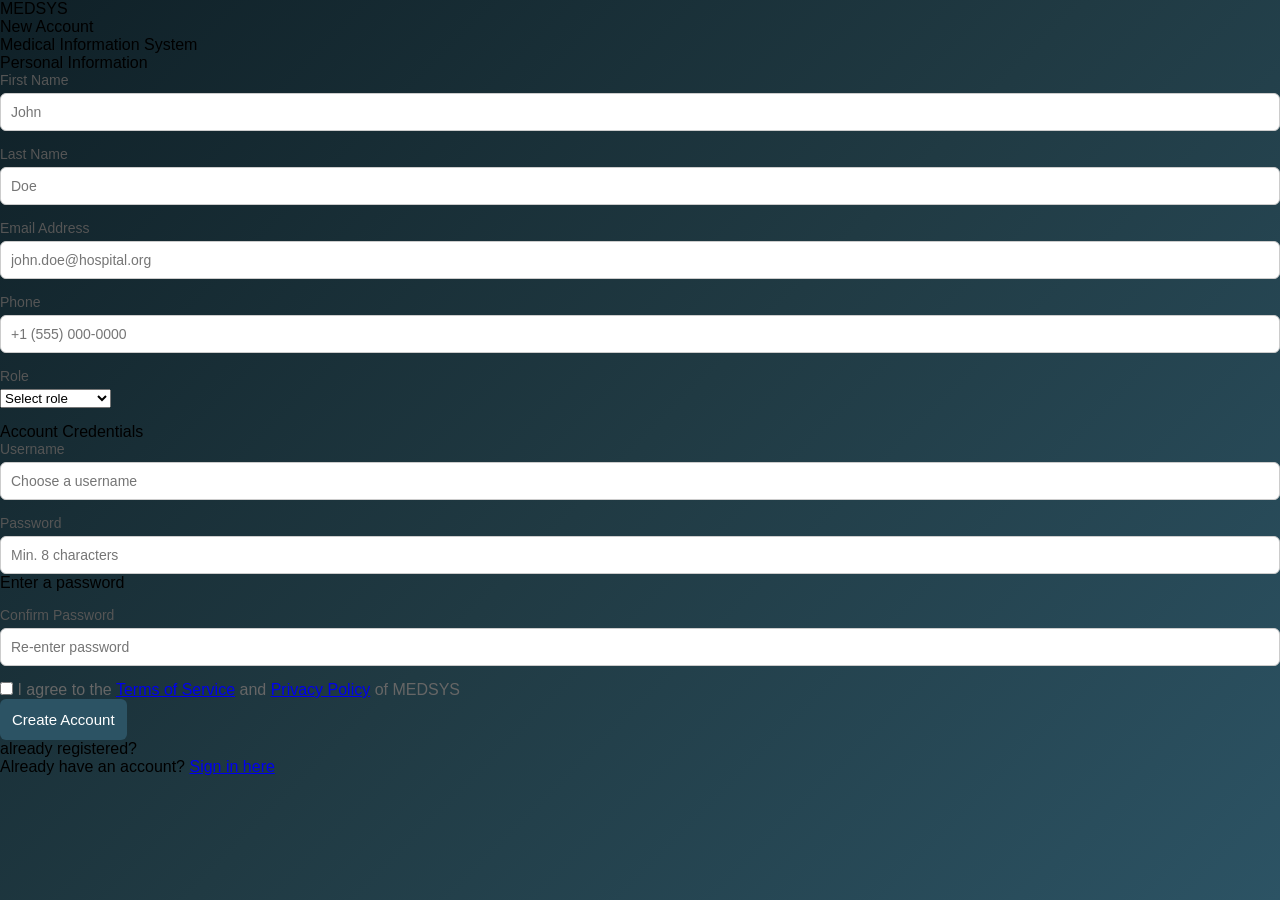
==== register.html @ c2a3234a "frontend changes" ====
<!DOCTYPE html>
<html lang="en">
<head>
      <link rel="stylesheet" href="style.css">
  <meta charset="UTF-8">
  <meta name="viewport" content="width=device-width, initial-scale=1.0">
  <title>MEDSYS – Register</title>
  <link href="https://fonts.googleapis.com/css2?family=DM+Serif+Display&family=DM+Sans:wght@300;400;500&display=swap" rel="stylesheet">
</head>
<body>
  <div class="card">
    <div class="card-header">
      <div class="logo">
        <div class="cross"></div>
        <span class="brand">MEDSYS</span>
        <div class="header-right">
          <div class="header-title">New Account</div>
        </div>
      </div>
      <div class="sub">Medical Information System</div>
    </div>

    <div class="card-body">
      <form action="#" method="post">

        <!-- Personal Info -->
        <div class="section-title">Personal Information</div>

        <div class="grid-2">
          <div class="field">
            <label for="firstname">First Name</label>
            <input type="text" id="firstname" name="firstname" placeholder="John" required>
          </div>
          <div class="field">
            <label for="lastname">Last Name</label>
            <input type="text" id="lastname" name="lastname" placeholder="Doe" required>
          </div>
        </div>

        <div class="field">
          <label for="email">Email Address</label>
          <input type="email" id="email" name="email" placeholder="john.doe@hospital.org" required>
        </div>

        <div class="grid-2">
          <div class="field">
            <label for="phone">Phone</label>
            <input type="tel" id="phone" name="phone" placeholder="+1 (555) 000-0000">
          </div>
          <div class="field">
            <label for="role">Role</label>
            <select id="role" name="role" required>
              <option value="" disabled selected>Select role</option>
              <option>Doctor</option>
              <option>Nurse</option>
              <option>Administrator</option>
              <option>Pharmacist</option>
              <option>Lab Technician</option>
              <option>Receptionist</option>
            </select>
          </div>
        </div>

        <!-- Account Info -->
        <div class="section-title spacer">Account Credentials</div>

        <div class="field">
          <label for="username">Username</label>
          <input type="text" id="username" name="username" placeholder="Choose a username" required>
        </div>

        <div class="field">
          <label for="password">Password</label>
          <input type="password" id="password" name="password" placeholder="Min. 8 characters" required oninput="updateStrength(this.value)">
          <div class="strength-bar"><div class="strength-fill" id="strength-fill"></div></div>
          <div class="password-hint" id="strength-label">Enter a password</div>
        </div>

        <div class="field">
          <label for="confirm">Confirm Password</label>
          <input type="password" id="confirm" name="confirm" placeholder="Re-enter password" required>
        </div>
        <div class="terms">
          <input type="checkbox" id="terms" required>
          <label for="terms" style="text-transform:none; letter-spacing:0; font-weight:400; color:#666;">
            I agree to the <a href="#">Terms of Service</a> and <a href="#">Privacy Policy</a> of MEDSYS
          </label>
        </div>

        <button type="submit" class="btn">Create Account</button>
      </form>

      <div class="divider">
        <div class="divider-line"></div>
        <span class="divider-text">already registered?</span>
        <div class="divider-line"></div>
      </div>

      <div class="login-text">
        Already have an account? <a href="login.html">Sign in here</a>
      </div>
    </div>
  </div>

  <script>
    function updateStrength(val) {
      const fill = document.getElementById('strength-fill');
      const label = document.getElementById('strength-label');
      let score = 0;
      if (val.length >= 8) score++;
      if (/[A-Z]/.test(val)) score++;
      if (/[0-9]/.test(val)) score++;
      if (/[^A-Za-z0-9]/.test(val)) score++;
      const levels = [
        { w: '0%',   bg: '#eee',    text: 'Enter a password' },
        { w: '25%',  bg: '#e74c3c', text: 'Weak' },
        { w: '50%',  bg: '#f39c12', text: 'Fair' },
        { w: '75%',  bg: '#3498db', text: 'Good' },
        { w: '100%', bg: '#2ecc71', text: 'Strong' },
      ];
      const l = val.length === 0 ? levels[0] : levels[score] || levels[1];
      fill.style.width = l.w;
      fill.style.background = l.bg;
      label.textContent = l.text;
      label.style.color = l.bg === '#eee' ? '#aaa' : l.bg;
    }
  </script>
</body>
</html>
---- style.css ----
/* =============================================
   RESET
============================================= */
*,
*::before,
*::after {
    box-sizing: border-box;
    margin: 0;
    padding: 0;
}

/* =============================================
   GLOBAL BODY (DEFAULT FOR ALL PAGES)
============================================= */
body {
    font-family: 'DM Sans', Arial, sans-serif;
    background: #f0f2f5;
}

/* =============================================
   NAVBAR
============================================= */
.navbar {
    display: flex;
    align-items: center;
    background-color: black;
    padding: 0 20px;
    height: 150px;
}

.logo img {
    height: 150px;
    width: auto;
    display: block;
}

.nav-links {
    list-style: none;
    display: flex;
    flex-grow: 1;
    justify-content: center;
}

.nav-links li {
    position: relative;
    margin: 0 15px;
}

.nav-links a {
    color: white;
    text-decoration: none;
    padding: 15px 10px;
}

.nav-links a:hover,
.nav-links a.active {
    color: gold;
}

.login-btn {
    margin-left: auto;
}

.dropdown-content {
    display: none;
    position: absolute;
    background-color: #333;
    min-width: 160px;
    top: 100%;
}

.dropdown-content a {
    padding: 12px 16px;
    display: block;
    border-bottom: 1px solid #444;
}

.nav-links li:hover .dropdown-content {
    display: block;
}

/* =============================================
   HERO
============================================= */
.hero {
    text-align: center;
    padding: 80px 20px;
    background: #f4f4f4;
}

/* =============================================
   FEATURES
============================================= */
.features {
    padding: 60px 10%;
    text-align: center;
}

.features-grid {
    display: grid;
    grid-template-columns: repeat(auto-fit, minmax(220px, 1fr));
    gap: 25px;
}

/* =============================================
   STATS
============================================= */
.stats {
    background: black;
    color: gold;
    display: flex;
    justify-content: space-around;
    padding: 40px 0;
}

/* =============================================
   FOOTER
============================================= */
.footer-main {
    background: #111;
    color: #ccc;
    padding: 50px 10%;
}

/* =============================================
   AUTH PAGES (IMPORTANT FIX)
   Apply ONLY when class="auth-body" is used
============================================= */
.auth-body {
    background: #0a1628;
    height: 100vh;
    display: flex;
    justify-content: center;
    align-items: center;
}

.auth-card {
    background: white;
    border-radius: 14px;
    width: 420px;
    box-shadow: 0 24px 60px rgba(0,0,0,0.5);
    padding: 20px;
}

/* =============================================
   RESPONSIVE
============================================= */
@media (max-width: 768px) {
    .navbar {
        height: auto;
        flex-wrap: wrap;
    }

    .nav-links {
        flex-wrap: wrap;
        justify-content: flex-start;
    }

    .features-grid {
        grid-template-columns: 1fr;
    }
}
/* Reset */
* {
    margin: 0;
    padding: 0;
    box-sizing: border-box;
}

/* Page background */
body {
    font-family: 'Segoe UI', Arial, sans-serif;
    background: linear-gradient(135deg, #0f2027, #203a43, #2c5364);
    height: 100vh;
}

/* Center the card */
.auth-page {
    display: flex;
    justify-content: center;
    align-items: center;
    height: 100%;
}

/* Card box */
.auth-card {
    background: #ffffff;
    width: 350px;
    padding: 30px 25px;
    border-radius: 12px;
    box-shadow: 0 10px 25px rgba(0, 0, 0, 0.2);
}

/* Header */
.card-header h2 {
    text-align: center;
    margin-bottom: 20px;
    color: #333;
}

/* Form body */
.card-body {
    display: flex;
    flex-direction: column;
}

/* Input fields */
.field {
    margin-bottom: 15px;
}

.field label {
    display: block;
    margin-bottom: 5px;
    font-size: 14px;
    color: #555;
}

.field input {
    width: 100%;
    padding: 10px;
    border: 1px solid #ccc;
    border-radius: 6px;
    font-size: 14px;
    transition: 0.3s;
}

.field input:focus {
    border-color: #2c5364;
    outline: none;
}

/* Button */
.btn {
    padding: 12px;
    background: #2c5364;
    color: #fff;
    border: none;
    border-radius: 6px;
    font-size: 15px;
    cursor: pointer;
    transition: 0.3s;
}

.btn:hover {
    background: #1a3c4a;
}

/* Register text */
.register-text {
    margin-top: 15px;
    text-align: center;
    font-size: 14px;
}

.register-text a {
    color: #2c5364;
    text-decoration: none;
    font-weight: bold;
}

.register-text a:hover {
    text-decoration: underline;
}
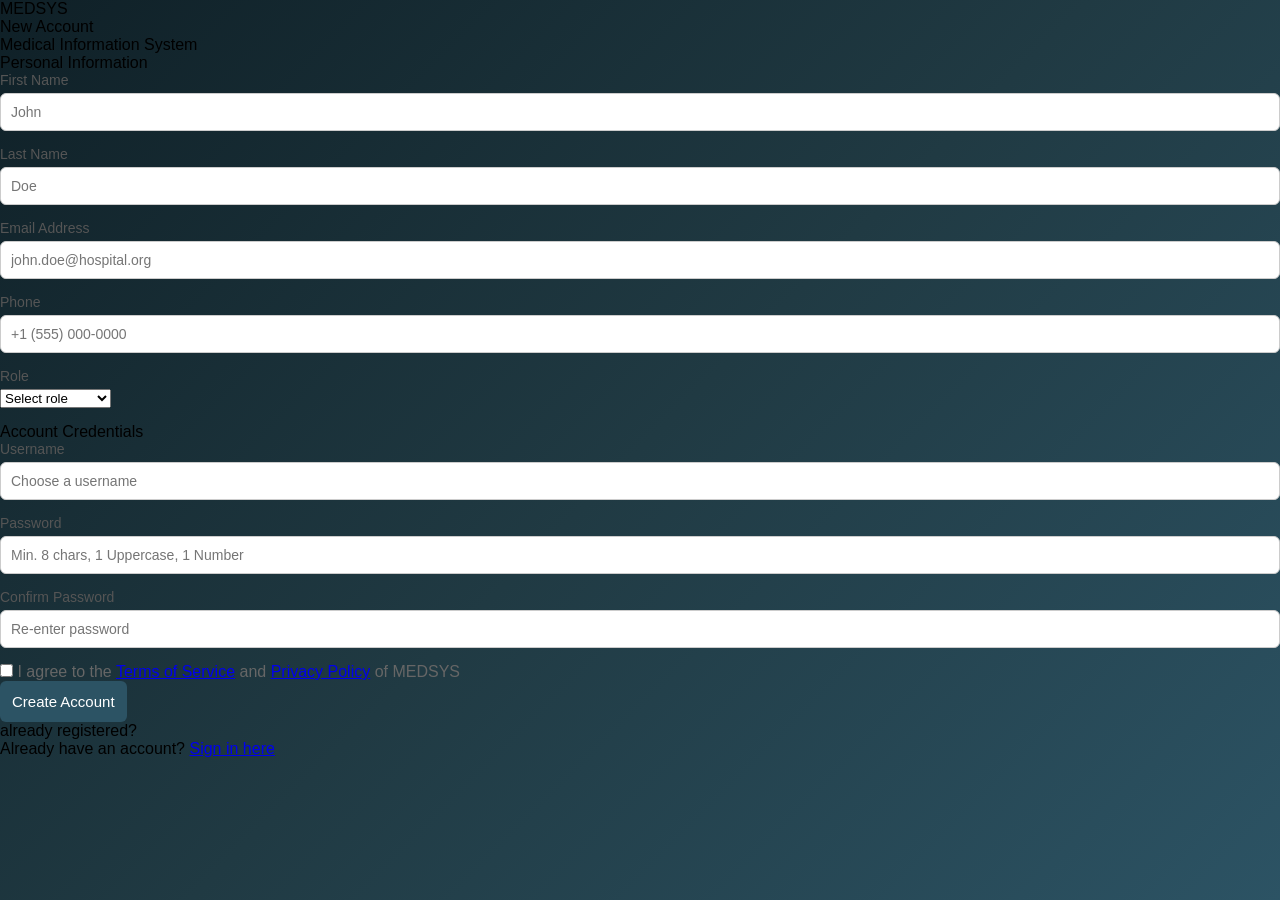
==== commit 92416a1e: "css features div fix" ====
--- a/register.html
+++ b/register.html
@@ -1,7 +1,7 @@
 <!DOCTYPE html>
 <html lang="en">
 <head>
-      <link rel="stylesheet" href="style.css">
+  <link rel="stylesheet" href="style.css">
   <meta charset="UTF-8">
   <meta name="viewport" content="width=device-width, initial-scale=1.0">
   <title>MEDSYS – Register</title>
@@ -21,9 +21,8 @@
     </div>
 
     <div class="card-body">
-      <form action="#" method="post">
+      <form action="/submit-registration" method="post">
 
-        <!-- Personal Info -->
         <div class="section-title">Personal Information</div>
 
         <div class="grid-2">
@@ -61,7 +60,6 @@
           </div>
         </div>
 
-        <!-- Account Info -->
         <div class="section-title spacer">Account Credentials</div>
 
         <div class="field">
@@ -71,15 +69,21 @@
 
         <div class="field">
           <label for="password">Password</label>
-          <input type="password" id="password" name="password" placeholder="Min. 8 characters" required oninput="updateStrength(this.value)">
-          <div class="strength-bar"><div class="strength-fill" id="strength-fill"></div></div>
-          <div class="password-hint" id="strength-label">Enter a password</div>
+          <input 
+            type="password" 
+            id="password" 
+            name="password" 
+            placeholder="Min. 8 chars, 1 Uppercase, 1 Number" 
+            required 
+            pattern="(?=.*\d)(?=.*[a-z])(?=.*[A-Z]).{8,}"
+            title="Must contain at least one number and one uppercase and lowercase letter, and at least 8 or more characters">
         </div>
 
         <div class="field">
           <label for="confirm">Confirm Password</label>
           <input type="password" id="confirm" name="confirm" placeholder="Re-enter password" required>
         </div>
+
         <div class="terms">
           <input type="checkbox" id="terms" required>
           <label for="terms" style="text-transform:none; letter-spacing:0; font-weight:400; color:#666;">
@@ -101,29 +105,5 @@
       </div>
     </div>
   </div>
-
-  <script>
-    function updateStrength(val) {
-      const fill = document.getElementById('strength-fill');
-      const label = document.getElementById('strength-label');
-      let score = 0;
-      if (val.length >= 8) score++;
-      if (/[A-Z]/.test(val)) score++;
-      if (/[0-9]/.test(val)) score++;
-      if (/[^A-Za-z0-9]/.test(val)) score++;
-      const levels = [
-        { w: '0%',   bg: '#eee',    text: 'Enter a password' },
-        { w: '25%',  bg: '#e74c3c', text: 'Weak' },
-        { w: '50%',  bg: '#f39c12', text: 'Fair' },
-        { w: '75%',  bg: '#3498db', text: 'Good' },
-        { w: '100%', bg: '#2ecc71', text: 'Strong' },
-      ];
-      const l = val.length === 0 ? levels[0] : levels[score] || levels[1];
-      fill.style.width = l.w;
-      fill.style.background = l.bg;
-      label.textContent = l.text;
-      label.style.color = l.bg === '#eee' ? '#aaa' : l.bg;
-    }
-  </script>
 </body>
 </html>
--- a/style.css
+++ b/style.css
@@ -80,27 +80,229 @@
 }
 
 /* =============================================
-   HERO
+   HERO SECTION
 ============================================= */
 .hero {
     text-align: center;
-    padding: 80px 20px;
-    background: #f4f4f4;
+    padding: 100px 10% 80px;
+    background: #ffffff; /* Clean white background to contrast the nav */
+    color: #333;
+}
+
+.hero-badge {
+    display: inline-block;
+    background: #e3f2fd;
+    color: #0d47a1;
+    padding: 8px 20px;
+    border-radius: 50px;
+    font-size: 0.85rem;
+    font-weight: 600;
+    margin-bottom: 25px;
+}
+
+.hero h1 {
+    font-family: 'DM Serif Display', serif;
+    font-size: 3.5rem;
+    color: #0d47a1;
+    margin-bottom: 20px;
+    line-height: 1.2;
+}
+
+.hero h1 span {
+    color: #00897b; /* Teal accent */
+}
+
+.hero p {
+    font-size: 1.1rem;
+    color: #666;
+    max-width: 700px;
+    margin: 0 auto 40px;
+    line-height: 1.6;
+}
+
+/* --- Hero Buttons --- */
+.hero-buttons {
+    display: flex;
+    justify-content: center;
+    gap: 15px;
+    margin-bottom: 60px;
+}
+
+.btn-primary, .btn-secondary {
+    padding: 15px 35px;
+    border-radius: 8px;
+    text-decoration: none;
+    font-weight: 600;
+    transition: all 0.3s ease;
+}
+
+.btn-primary {
+    background-color: #00897b;
+    color: white;
+    border: none;
+    box-shadow: 0 4px 15px rgba(0, 137, 123, 0.3);
+}
+
+.btn-primary:hover {
+    background-color: #00695c;
+    transform: translateY(-2px);
+}
+
+.btn-secondary {
+    background-color: transparent;
+    color: #0d47a1;
+    border: 2px solid #0d47a1;
+}
+
+.btn-secondary:hover {
+    background-color: #0d47a1;
+    color: white;
+}
+
+/* --- Hero Highlights --- */
+.hero-highlights {
+    display: grid;
+    grid-template-columns: repeat(auto-fit, minmax(200px, 1fr));
+    gap: 20px;
+    margin-bottom: 50px;
+}
+
+.highlight-item {
+    background: #f8fafc;
+    padding: 20px;
+    border-radius: 12px;
+    border: 1px solid #edf2f7;
+    transition: transform 0.3s;
+}
+
+.highlight-item:hover {
+    transform: translateY(-5px);
+    background: #fff;
+    box-shadow: 0 10px 20px rgba(0,0,0,0.05);
+}
+
+.highlight-icon {
+    font-size: 2rem;
+    margin-bottom: 10px;
+}
+
+.highlight-item p {
+    font-size: 0.9rem;
+    margin: 0;
+}
+
+.highlight-item strong {
+    display: block;
+    color: #333;
+    font-size: 1rem;
+}
+
+/* --- Trust Bar --- */
+.hero-trust {
+    display: flex;
+    justify-content: center;
+    flex-wrap: wrap;
+    gap: 30px;
+    border-top: 1px solid #eee;
+    padding-top: 40px;
+}
+
+.trust-item {
+    font-size: 0.85rem;
+    color: #888;
+    display: flex;
+    align-items: center;
+    gap: 8px;
+}
+
+.dot {
+    height: 8px;
+    width: 8px;
+    background-color: #00897b;
+    border-radius: 50%;
+    display: inline-block;
+}
+
+/* Mobile Responsiveness */
+@media (max-width: 768px) {
+    .hero h1 { font-size: 2.5rem; }
+    .hero-buttons { flex-direction: column; align-items: center; }
+    .btn-primary, .btn-secondary { width: 100%; max-width: 300px; }
 }
 
 /* =============================================
    FEATURES
 ============================================= */
 .features {
-    padding: 60px 10%;
+    padding: 80px 10%;
     text-align: center;
+    background-color: #f8fafc; /* Subtle background to separate from hero */
+}
+
+.features h2 {
+    font-family: 'DM Serif Display', serif;
+    font-size: 2.5rem;
+    color: #0d47a1; /* Deep Medical Blue */
+    margin-bottom: 40px;
+    position: relative;
+}
+
+/* Creating a small underline under the header */
+.features h2::after {
+    content: '';
+    display: block;
+    width: 60px;
+    height: 4px;
+    background: #00897b; /* Teal Accent */
+    margin: 10px auto;
+    border-radius: 2px;
 }
 
 .features-grid {
     display: grid;
-    grid-template-columns: repeat(auto-fit, minmax(220px, 1fr));
-    gap: 25px;
-}
+    grid-template-columns: repeat(auto-fit, minmax(250px, 1fr));
+    gap: 30px;
+}
+
+/* =============================================
+   FEATURE CARDS
+============================================= */
+.features .card {
+    background: #ffffff;
+    padding: 40px 30px;
+    border-radius: 15px;
+    border: 1px solid #e2e8f0;
+    transition: all 0.3s ease-in-out;
+    text-align: left; /* Align text to the left for better readability */
+    display: flex;
+    flex-direction: column;
+}
+
+/* Hover Effect: Card lifts up and border changes color */
+.features .card:hover {
+    transform: translateY(-10px);
+    box-shadow: 0 15px 35px rgba(13, 71, 161, 0.1);
+    border-color: #00897b;
+}
+
+.features .card h3 {
+    font-size: 1.3rem;
+    color: #1a202c;
+    margin-bottom: 15px;
+    font-weight: 600;
+}
+
+.features .card p {
+    font-size: 0.95rem;
+    color: #64748b;
+    line-height: 1.6;
+}
+
+/* Specific Border Accents for each card */
+.features .card:nth-child(1) { border-top: 5px solid #0d47a1; } /* Blue */
+.features .card:nth-child(2) { border-top: 5px solid #00897b; } /* Teal */
+.features .card:nth-child(3) { border-top: 5px solid #0d47a1; } /* Blue */
+.features .card:nth-child(4) { border-top: 5px solid #00897b; } /* Teal */
 
 /* =============================================
    STATS
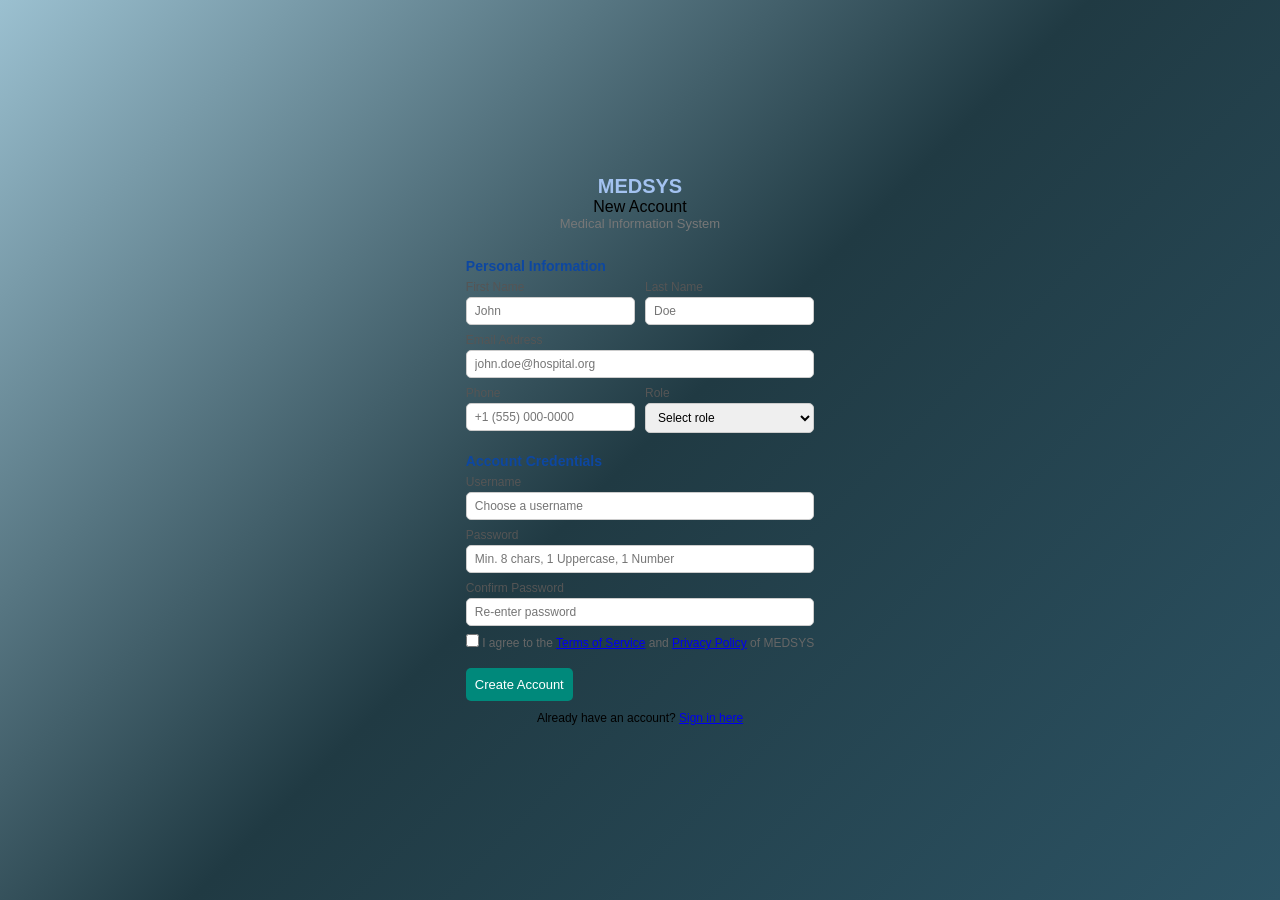
==== commit a75d4111: "footer fix" ====
--- a/register.html
+++ b/register.html
@@ -7,8 +7,8 @@
   <title>MEDSYS – Register</title>
   <link href="https://fonts.googleapis.com/css2?family=DM+Serif+Display&family=DM+Sans:wght@300;400;500&display=swap" rel="stylesheet">
 </head>
-<body>
-  <div class="card">
+<body class="auth-body">
+  <div class=" auth card">
     <div class="card-header">
       <div class="logo">
         <div class="cross"></div>
@@ -94,12 +94,7 @@
         <button type="submit" class="btn">Create Account</button>
       </form>
 
-      <div class="divider">
-        <div class="divider-line"></div>
-        <span class="divider-text">already registered?</span>
-        <div class="divider-line"></div>
-      </div>
-
+     
       <div class="login-text">
         Already have an account? <a href="login.html">Sign in here</a>
       </div>
--- a/style.css
+++ b/style.css
@@ -318,149 +318,284 @@
 /* =============================================
    FOOTER
 ============================================= */
+/* Footer Main */
 .footer-main {
     background: #111;
     color: #ccc;
     padding: 50px 10%;
+    font-family: 'DM Sans', Arial, sans-serif;
+}
+
+/* Grid Layout */
+.footer-grid {
+    display: grid;
+    grid-template-columns: repeat(auto-fit, minmax(220px, 1fr));
+    gap: 40px;
+}
+
+/* Each Column */
+.footer-col h4 {
+    color: #fff;
+    margin-bottom: 15px;
+    font-size: 18px;
+    border-left: 4px solid #00bcd4;
+    padding-left: 10px;
+}
+
+.footer-col p {
+    font-size: 14px;
+    line-height: 1.6;
+    color: #aaa;
+}
+
+/* Contact Info Items */
+.info-item {
+    display: flex;
+    align-items: center;
+    margin-bottom: 10px;
+    font-size: 14px;
+}
+
+.info-item .icon {
+    margin-right: 10px;
+    color: #00bcd4;
+    font-size: 16px;
+}
+
+/* Support Hours */
+.footer-hours .row {
+    display: flex;
+    justify-content: space-between;
+    margin-bottom: 8px;
+    font-size: 14px;
+    color: #aaa;
+}
+
+/* Divider */
+.footer-divider {
+    margin: 30px 0;
+    border: none;
+    border-top: 1px solid #333;
+}
+
+/* Bottom Section */
+.footer-bottom {
+    display: flex;
+    justify-content: space-between;
+    flex-wrap: wrap;
+    font-size: 13px;
+    color: #777;
+}
+
+.footer-tagline {
+    color: #00bcd4;
 }
 
 /* =============================================
    AUTH PAGES (IMPORTANT FIX)
    Apply ONLY when class="auth-body" is used
 ============================================= */
-.auth-body {
-    background: #0a1628;
-    height: 100vh;
+/* =============================================
+   LOGIN PAGE STYLING (MATCHES YOUR HTML)
+============================================= */
+
+/* Center full page */
+.auth-page {
     display: flex;
     justify-content: center;
     align-items: center;
-}
-
-.auth-card {
-    background: white;
-    border-radius: 14px;
-    width: 420px;
-    box-shadow: 0 24px 60px rgba(0,0,0,0.5);
-    padding: 20px;
-}
-
-/* =============================================
-   RESPONSIVE
-============================================= */
-@media (max-width: 768px) {
-    .navbar {
-        height: auto;
-        flex-wrap: wrap;
-    }
-
-    .nav-links {
-        flex-wrap: wrap;
-        justify-content: flex-start;
-    }
-
-    .features-grid {
-        grid-template-columns: 1fr;
-    }
-}
-/* Reset */
-* {
-    margin: 0;
-    padding: 0;
-    box-sizing: border-box;
-}
-
-/* Page background */
-body {
-    font-family: 'Segoe UI', Arial, sans-serif;
-    background: linear-gradient(135deg, #0f2027, #203a43, #2c5364);
-    height: 100vh;
-}
-
-/* Center the card */
-.auth-page {
-    display: flex;
-    justify-content: center;
-    align-items: center;
-    height: 100%;
-}
-
-/* Card box */
+    min-height: 100vh;
+    background: linear-gradient(135deg, #90b9cb, #203a43, #2c5364);
+}
+
+/* Card */
 .auth-card {
     background: #ffffff;
     width: 350px;
-    padding: 30px 25px;
+    padding: 25px 20px;
     border-radius: 12px;
-    box-shadow: 0 10px 25px rgba(0, 0, 0, 0.2);
+    box-shadow: 0 15px 35px rgba(0, 0, 0, 0.3);
 }
 
 /* Header */
 .card-header h2 {
     text-align: center;
     margin-bottom: 20px;
-    color: #333;
-}
-
-/* Form body */
+    color: #0d47a1;
+    font-size: 22px;
+}
+
+/* Form layout */
 .card-body {
     display: flex;
     flex-direction: column;
 }
 
-/* Input fields */
+/* Fields */
 .field {
-    margin-bottom: 15px;
+    margin-bottom: 12px;
 }
 
 .field label {
+    font-size: 13px;
+    margin-bottom: 4px;
+    color: #555;
     display: block;
-    margin-bottom: 5px;
-    font-size: 14px;
-    color: #555;
-}
-
+}
+
+/* 🔽 Smaller input boxes */
 .field input {
     width: 100%;
-    padding: 10px;
+    padding: 8px 10px;
+    font-size: 13px;
+    border-radius: 6px;
     border: 1px solid #ccc;
-    border-radius: 6px;
-    font-size: 14px;
-    transition: 0.3s;
-}
-
+    transition: 0.2s;
+}
+
+/* Focus effect */
 .field input:focus {
-    border-color: #2c5364;
+    border-color: #00897b;
     outline: none;
 }
 
 /* Button */
 .btn {
-    padding: 12px;
-    background: #2c5364;
+    margin-top: 10px;
+    padding: 10px;
+    font-size: 14px;
+    background: #7cb6b0;
     color: #fff;
     border: none;
     border-radius: 6px;
-    font-size: 15px;
     cursor: pointer;
     transition: 0.3s;
 }
 
 .btn:hover {
-    background: #1a3c4a;
+    background: #00695c;
 }
 
 /* Register text */
 .register-text {
     margin-top: 15px;
     text-align: center;
-    font-size: 14px;
+    font-size: 13px;
 }
 
 .register-text a {
-    color: #2c5364;
+    color: #1a47a1;
     text-decoration: none;
-    font-weight: bold;
+    font-weight: 600;
 }
 
 .register-text a:hover {
     text-decoration: underline;
+}
+/* =============================================
+   REGISTER PAGE FIX (COMPACT CARD)
+============================================= */
+
+/* Center page */
+.auth-body {
+    background: linear-gradient(135deg, #9bc0d0, #203a43, #2c5364);
+    min-height: 100vh;
+    display: flex;
+    justify-content: center;
+    align-items: center;
+}
+
+/* Card */
+.auth-card {
+    width: 500px;
+    max-width: 90%;
+    background: #fff;
+    padding: 20px 25px;
+    border-radius: 10px;
+    box-shadow: 0 15px 35px rgba(0,0,0,0.3);
+}
+
+/* Header */
+.card-header {
+    text-align: center;
+    margin-bottom: 15px;
+}
+
+.brand {
+    font-size: 20px;
+    font-weight: bold;
+    color: #a3c2f0;
+}
+
+.sub {
+    font-size: 13px;
+    color: #777;
+}
+
+/* Section titles */
+.section-title {
+    font-size: 14px;
+    font-weight: 600;
+    margin: 12px 0 6px;
+    color: #0d47a1;
+}
+
+/* Grid (2 columns) */
+.grid-2 {
+    display: grid;
+    grid-template-columns: 1fr 1fr;
+    gap: 10px;
+}
+
+/* Fields */
+.field {
+    margin-bottom: 8px;
+}
+
+.field label {
+    font-size: 12px;
+    margin-bottom: 3px;
+    display: block;
+}
+
+/* 🔽 SMALL INPUT BOXES */
+.field input,
+.field select {
+    width: 100%;
+    padding: 6px 8px;   /* smaller height */
+    font-size: 12px;
+    border-radius: 5px;
+    border: 1px solid #ccc;
+}
+
+/* Button */
+.btn {
+    margin-top: 10px;
+    padding: 9px;
+    font-size: 13px;
+    background: #00897b;
+    color: white;
+    border: none;
+    border-radius: 5px;
+    cursor: pointer;
+}
+
+/* Terms */
+.terms {
+    font-size: 12px;
+    margin: 8px 0;
+}
+
+/* Login text */
+.login-text {
+    text-align: center;
+    font-size: 12px;
+    margin-top: 10px;
+}
+
+/* Responsive */
+@media (max-width: 600px) {
+    .grid-2 {
+        grid-template-columns: 1fr;
+    }
 }
